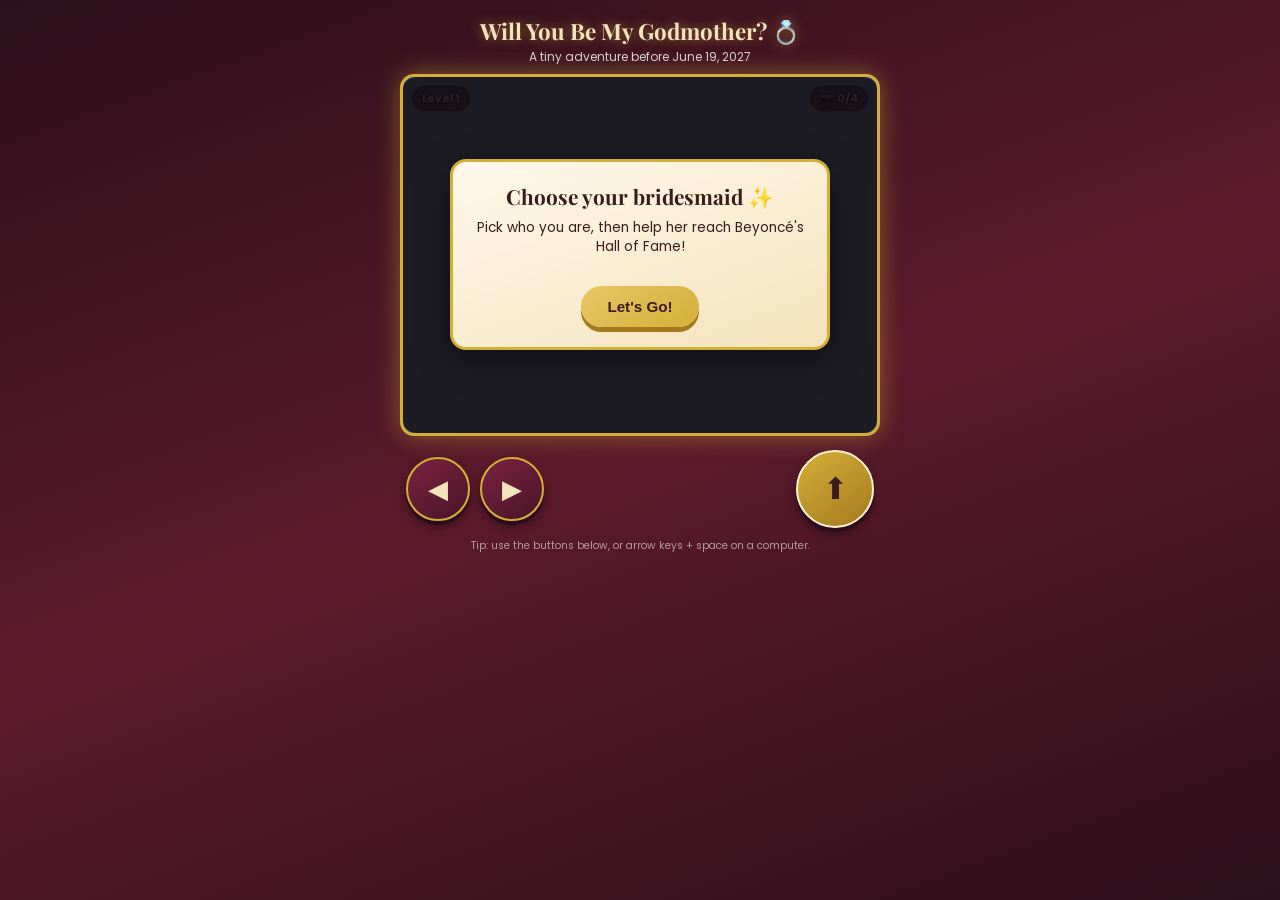
==== godmother-quest.html @ a8b9c9cd "Add files via upload" ====
<!DOCTYPE html>
<html lang="en">
<head>
<meta charset="UTF-8">
<meta name="viewport" content="width=device-width, initial-scale=1.0, maximum-scale=1.0, user-scalable=no, viewport-fit=cover">
<title>Will You Be My Godmother? 💍</title>
<link rel="preconnect" href="https://fonts.googleapis.com">
<link href="https://fonts.googleapis.com/css2?family=Playfair+Display:wght@600;700&family=Poppins:wght@400;600;700&display=swap" rel="stylesheet">
<style>
  :root{
    --gold:#d4af37;
    --gold-light:#f4e4bc;
    --blush:#ffd6e8;
    --deep:#3a1c1c;
  }
  *{box-sizing:border-box; -webkit-tap-highlight-color:transparent; user-select:none;}
  html,body{
    margin:0; padding:0; height:100%;
    background:linear-gradient(160deg,#2b0f1a,#5c1a2b 50%,#2b0f1a);
    font-family:'Poppins',sans-serif; color:#fff;
    overflow:hidden; touch-action:none;
  }
  #app{
    max-width:520px; margin:0 auto; height:100%;
    display:flex; flex-direction:column; align-items:center;
    justify-content:flex-start; position:relative;
    padding:10px; min-height:100vh;
  }
  h1.title{
    font-family:'Playfair Display',serif; font-size:1.4rem; text-align:center;
    margin:6px 0 2px; color:var(--gold-light);
    text-shadow:0 0 12px rgba(212,175,55,.6);
  }
  .subtitle{ font-size:.75rem; opacity:.8; text-align:center; margin-bottom:8px;}
  #canvasWrap{
    position:relative; width:100%; max-width:480px;
    border-radius:14px; overflow:hidden;
    border:3px solid var(--gold);
    box-shadow:0 0 25px rgba(212,175,55,.45), inset 0 0 20px rgba(0,0,0,.4);
  }
  canvas{ display:block; width:100%; height:auto; background:#87ceeb; }
  #hud{
    position:absolute; top:8px; left:8px; right:8px;
    display:flex; justify-content:space-between; align-items:center;
    font-size:.7rem; font-weight:600; pointer-events:none;
    text-shadow:0 1px 3px rgba(0,0,0,.7);
  }
  #hud .pill{
    background:rgba(0,0,0,.45); border:1px solid rgba(212,175,55,.6);
    padding:4px 10px; border-radius:20px;
  }
  #controls{
    display:flex; justify-content:space-between; align-items:center;
    width:100%; max-width:480px; margin-top:14px; padding:0 6px;
  }
  .dpad{ display:flex; gap:10px; }
  .btn{
    width:64px; height:64px; border-radius:50%;
    background:linear-gradient(145deg,#7a2340,#4a1428);
    border:2px solid var(--gold);
    color:var(--gold-light); font-size:1.6rem;
    display:flex; align-items:center; justify-content:center;
    box-shadow:0 4px 0 #2b0c1a, 0 6px 10px rgba(0,0,0,.4);
  }
  .btn:active{ transform:translateY(3px); box-shadow:0 1px 0 #2b0c1a; }
  .btn.jump{
    width:78px; height:78px; font-size:1.9rem;
    background:linear-gradient(145deg,var(--gold),#a6791f);
    color:#3a1c1c; border-color:#fff4d6;
  }
  .hidden{ display:none !important; }
  .overlay{
    position:absolute; inset:0; z-index:20;
    background:rgba(15,4,10,.88);
    display:flex; flex-direction:column; align-items:center; justify-content:center;
    padding:20px; text-align:center; gap:14px; border-radius:12px;
  }
  .card{
    background:linear-gradient(160deg,#fff8ec,#f4e4bc);
    color:#3a1c1c; border-radius:16px; padding:20px 18px;
    width:100%; max-width:380px;
    box-shadow:0 10px 30px rgba(0,0,0,.5);
    border:3px solid var(--gold);
  }
  .card h2{ font-family:'Playfair Display',serif; margin:0 0 8px; font-size:1.3rem;}
  .card p{ font-size:.85rem; line-height:1.4; margin:6px 0 14px;}
  .charRow{ display:flex; gap:10px; justify-content:center; flex-wrap:wrap; }
  .charCard{
    background:#fff; border:3px solid transparent; border-radius:12px;
    padding:10px 8px; width:100px; cursor:pointer;
    transition:transform .15s, border-color .15s;
  }
  .charCard:active, .charCard.selected{ border-color:var(--gold); transform:scale(1.05); }
  .charCard canvas{ width:100%; height:90px; }
  .charCard span{ display:block; margin-top:4px; font-weight:600; font-size:.8rem; color:#3a1c1c;}
  .goldBtn{
    background:linear-gradient(145deg,#e8c766,var(--gold));
    border:none; color:#3a1c1c; font-weight:700; font-size:.95rem;
    padding:12px 26px; border-radius:30px; cursor:pointer;
    box-shadow:0 5px 0 #a6791f;
  }
  .goldBtn:active{ transform:translateY(3px); box-shadow:0 2px 0 #a6791f; }
  .polaroid{
    background:#fff; padding:10px 10px 26px; border-radius:4px;
    box-shadow:0 6px 14px rgba(0,0,0,.35); transform:rotate(-2deg);
    width:210px; margin:0 auto 10px;
  }
  .polaroid .ph{
    width:100%; height:150px; background:repeating-linear-gradient(45deg,#eee,#eee 10px,#f7f7f7 10px,#f7f7f7 20px);
    border:2px dashed #c9a7ff; border-radius:2px;
    display:flex; align-items:center; justify-content:center; flex-direction:column;
    color:#9a86b3; font-size:.75rem; text-align:center; overflow:hidden;
  }
  .polaroid .ph img{ width:100%; height:100%; object-fit:cover; }
  .polaroid .cap{ font-family:'Playfair Display',serif; font-size:.85rem; margin-top:8px; color:#3a1c1c;}
  .letterBox{
    background:#fffdf6; color:#3a1c1c; border-radius:6px;
    padding:22px 20px; text-align:left; font-family:'Playfair Display',serif;
    max-width:360px; box-shadow:0 12px 40px rgba(0,0,0,.5);
    border:1px solid #e6d6a8;
  }
  .letterBox .sig{ text-align:right; margin-top:14px; font-style:italic; }
  #startOverlay .charCard.selected{ border-color: var(--gold); }
  #confettiWrap{ position:fixed; inset:0; pointer-events:none; overflow:hidden; z-index:50;}
  .confetti{ position:absolute; top:-20px; font-size:1.4rem; animation:fall linear forwards; }
  @keyframes fall{
    to{ transform:translateY(110vh) rotate(360deg); opacity:.9; }
  }
  footer.tip{ font-size:.65rem; opacity:.55; margin-top:10px; text-align:center; padding-bottom:6px;}
</style>
</head>
<body>
<div id="app">
  <h1 class="title">Will You Be My Godmother? 💍</h1>
  <div class="subtitle">A tiny adventure before June 19, 2027</div>

  <div id="canvasWrap">
    <canvas id="game" width="480" height="360"></canvas>
    <div id="hud">
      <div class="pill" id="hudLevel">Level 1</div>
      <div class="pill" id="hudPhotos">📷 0/4</div>
    </div>

    <!-- CHARACTER SELECT -->
    <div class="overlay" id="startOverlay">
      <div class="card">
        <h2>Choose your bridesmaid ✨</h2>
        <p>Pick who you are, then help her reach Beyoncé's Hall of Fame!</p>
        <div class="charRow" id="charRow"></div>
        <div style="margin-top:16px;">
          <button class="goldBtn" id="startBtn" disabled>Let's Go!</button>
        </div>
      </div>
    </div>

    <!-- LEVEL INTRO -->
    <div class="overlay hidden" id="introOverlay">
      <div class="card">
        <h2 id="introTitle">Level 1</h2>
        <p id="introText"></p>
        <button class="goldBtn" id="introBtn">Play</button>
      </div>
    </div>

    <!-- PHOTO MODAL -->
    <div class="overlay hidden" id="photoOverlay">
      <div class="polaroid">
        <div class="ph" id="photoPh">📷<br>Add photo here</div>
        <div class="cap" id="photoCap">A sweet memory</div>
      </div>
      <button class="goldBtn" id="photoBtn">Keep Going 💕</button>
    </div>

    <!-- LEVEL COMPLETE -->
    <div class="overlay hidden" id="completeOverlay">
      <div class="card">
        <h2>Level Complete! 🎉</h2>
        <p id="completeText"></p>
        <button class="goldBtn" id="completeBtn">Continue</button>
      </div>
    </div>

    <!-- THE PROPOSAL LETTER -->
    <div class="overlay hidden" id="letterOverlay">
      <div class="letterBox">
        <p>My dearest <b id="letterName">friend</b>,</p>
        <p>Before I walk down the aisle, there's no one I'd rather have by my side.</p>
        <p>Will you be my <b>godmother</b> on our wedding day —<br><b>June 19th, 2027</b>?</p>
        <p class="sig">With all my love,<br>Your Beyoncé 👰🏽‍♀️💍</p>
      </div>
      <button class="goldBtn" id="yesBtn">Yes! I'd love to 💍</button>
    </div>

    <!-- FINALE -->
    <div class="overlay hidden" id="finaleOverlay">
      <div class="card">
        <h2>She said YES! 🥂</h2>
        <p id="finaleText"></p>
        <button class="goldBtn" id="restartBtn">Play Again</button>
      </div>
    </div>
  </div>

  <div id="controls">
    <div class="dpad">
      <button class="btn" id="btnLeft">◀</button>
      <button class="btn" id="btnRight">▶</button>
    </div>
    <button class="btn jump" id="btnJump">⬆</button>
  </div>
  <footer class="tip">Tip: use the buttons below, or arrow keys + space on a computer.</footer>
</div>

<div id="confettiWrap"></div>

<script>
/* =========================================================
   EASY CUSTOMIZATION
   Paste image URLs below to replace the "Add photo here"
   placeholders once you have them. Leave "" to keep the
   placeholder look. You can also change the wedding date
   and bride's display name here.
========================================================= */
const WEDDING_DATE = "June 19th, 2027";
const BRIDE_SIGNOFF = "Your Beyoncé";

const PHOTO_URLS = {
  p1:"", p2:"", p3:"", p4:"",   // Level 1 memories
  p5:"", p6:"", p7:"", p8:""    // Level 2 memories
};
const PHOTO_CAPTIONS = {
  p1:"The day we met", p2:"Girls' trip 💕", p3:"Late night laughs",
  p4:"Ride or die", p5:"Brunch besties", p6:"That one crazy night",
  p7:"Always in my corner", p8:"Best of friends"
};
/* ========================================================= */

const CHARACTERS = [
  { id:'nicole',   name:'Nicole',   dress:'#ff6fa8', dress2:'#e0508a', hair:'#3b2314', skin:'#e8b48a' },
  { id:'andreia',  name:'Andreia',  dress:'#5bc8ff', dress2:'#3aa8e0', hair:'#161616', skin:'#c98a5b' },
  { id:'carolina', name:'Carolina', dress:'#c9a7ff', dress2:'#a67ee0', hair:'#7a4a20', skin:'#f0c9a0' }
];

let chosen = null;

/* ---------- CHARACTER SELECT UI ---------- */
const charRow = document.getElementById('charRow');
CHARACTERS.forEach(c=>{
  const div = document.createElement('div');
  div.className = 'charCard';
  div.dataset.id = c.id;
  const cv = document.createElement('canvas');
  cv.width = 100; cv.height = 90;
  div.appendChild(cv);
  const span = document.createElement('span');
  span.textContent = c.name;
  div.appendChild(span);
  charRow.appendChild(div);
  drawLadyPortrait(cv.getContext('2d'), c);
  div.addEventListener('click', ()=>{
    document.querySelectorAll('.charCard').forEach(x=>x.classList.remove('selected'));
    div.classList.add('selected');
    chosen = c;
    document.getElementById('startBtn').disabled = false;
  });
});

function drawLadyPortrait(ctx, c){
  ctx.clearRect(0,0,100,90);
  drawLady(ctx, 50, 20, c, 'right', 0, false);
}

document.getElementById('startBtn').addEventListener('click', ()=>{
  if(!chosen) return;
  document.getElementById('startOverlay').classList.add('hidden');
  document.getElementById('letterName').textContent = chosen.name;
  startLevel(0);
});

/* ---------- CANVAS / GAME SETUP ---------- */
const canvas = document.getElementById('game');
const ctx = canvas.getContext('2d');
const W = canvas.width, H = canvas.height;
const GROUND_Y = 300;
const GRAVITY = 0.6;
const JUMP_V = -12.5;
const MOVE_SPEED = 3.4;

function drawLady(ctx, x, y, c, facing, frame, walking){
  // x,y = feet position (bottom center)
  ctx.save();
  ctx.translate(x,y);
  const step = walking ? Math.sin(frame/5)*6 : 0;
  // legs
  ctx.strokeStyle = c.skin; ctx.lineWidth = 5; ctx.lineCap='round';
  ctx.beginPath(); ctx.moveTo(-6,-2); ctx.lineTo(-6+step, 12); ctx.stroke();
  ctx.beginPath(); ctx.moveTo(6,-2); ctx.lineTo(6-step, 12); ctx.stroke();
  // dress (trapezoid)
  ctx.fillStyle = c.dress;
  ctx.beginPath();
  ctx.moveTo(-9,-2); ctx.lineTo(9,-2); ctx.lineTo(15,-30); ctx.lineTo(-15,-30);
  ctx.closePath(); ctx.fill();
  ctx.fillStyle = c.dress2;
  ctx.beginPath();
  ctx.moveTo(-15,-30); ctx.lineTo(15,-30); ctx.lineTo(11,-38); ctx.lineTo(-11,-38);
  ctx.closePath(); ctx.fill();
  // arms
  ctx.strokeStyle = c.skin; ctx.lineWidth = 4;
  const armSwing = walking ? Math.sin(frame/5)*8 : 2;
  ctx.beginPath(); ctx.moveTo(-13,-32); ctx.lineTo(-18, -22+armSwing); ctx.stroke();
  ctx.beginPath(); ctx.moveTo(13,-32); ctx.lineTo(18, -22-armSwing); ctx.stroke();
  // head
  ctx.fillStyle = c.skin;
  ctx.beginPath(); ctx.arc(0,-46,9,0,Math.PI*2); ctx.fill();
  // hair
  ctx.fillStyle = c.hair;
  ctx.beginPath();
  ctx.arc(0,-48,10,Math.PI*0.9,Math.PI*2.1);
  ctx.fill();
  ctx.fillRect(-10,-50,4,16);
  ctx.fillRect(6,-50,4,16);
  // face
  ctx.fillStyle = '#3a1c1c';
  const eyeX = facing==='right'? 2:-2;
  ctx.beginPath(); ctx.arc(eyeX-2,-46,1,0,Math.PI*2); ctx.fill();
  ctx.beginPath(); ctx.arc(eyeX+3,-46,1,0,Math.PI*2); ctx.fill();
  ctx.strokeStyle='#c9455f'; ctx.lineWidth=1.2;
  ctx.beginPath(); ctx.arc(eyeX,-43,2,0,Math.PI); ctx.stroke();
  ctx.restore();
}

function drawBeyonce(ctx, x, y, glow){
  ctx.save();
  ctx.translate(x,y);
  // sparkle aura
  ctx.globalAlpha = 0.5 + Math.sin(glow/10)*0.2;
  ctx.fillStyle = '#fff2c2';
  ctx.beginPath(); ctx.arc(0,-30,42,0,Math.PI*2); ctx.fill();
  ctx.globalAlpha = 1;
  // dress
  ctx.fillStyle = '#f7d774';
  ctx.beginPath();
  ctx.moveTo(-12,-2); ctx.lineTo(12,-2); ctx.lineTo(22,-34); ctx.lineTo(-22,-34);
  ctx.closePath(); ctx.fill();
  ctx.fillStyle = '#e0b93f';
  ctx.beginPath();
  ctx.moveTo(-22,-34); ctx.lineTo(22,-34); ctx.lineTo(15,-42); ctx.lineTo(-15,-42);
  ctx.closePath(); ctx.fill();
  // arms + ring hand raised
  ctx.strokeStyle = '#8a5a34'; ctx.lineWidth = 5; ctx.lineCap='round';
  ctx.beginPath(); ctx.moveTo(-15,-36); ctx.lineTo(-24,-52); ctx.stroke();
  ctx.beginPath(); ctx.moveTo(15,-36); ctx.lineTo(20,-20); ctx.stroke();
  // legs
  ctx.beginPath(); ctx.moveTo(-6,-2); ctx.lineTo(-6,14); ctx.stroke();
  ctx.beginPath(); ctx.moveTo(6,-2); ctx.lineTo(6,14); ctx.stroke();
  // head
  ctx.fillStyle = '#8a5a34';
  ctx.beginPath(); ctx.arc(0,-52,10,0,Math.PI*2); ctx.fill();
  ctx.fillStyle = '#1a1210';
  ctx.beginPath(); ctx.arc(0,-58,11,Math.PI*0.9,Math.PI*2.1); ctx.fill();
  ctx.fillRect(-11,-58,5,20); ctx.fillRect(6,-58,5,20);
  // worried/stressed brows + small tear sparkle
  ctx.strokeStyle='#1a1210'; ctx.lineWidth=1.4;
  ctx.beginPath(); ctx.moveTo(-6,-56); ctx.lineTo(-2,-54); ctx.stroke();
  ctx.beginPath(); ctx.moveTo(6,-56); ctx.lineTo(2,-54); ctx.stroke();
  ctx.fillStyle='#3a1c1c';
  ctx.beginPath(); ctx.arc(-3,-52,1,0,Math.PI*2); ctx.fill();
  ctx.beginPath(); ctx.arc(3,-52,1,0,Math.PI*2); ctx.fill();
  // ring with shine
  ctx.save();
  ctx.translate(-24,-52);
  ctx.fillStyle='#ffd700';
  ctx.beginPath(); ctx.arc(0,0,3,0,Math.PI*2); ctx.fill();
  ctx.fillStyle='#eaf6ff';
  ctx.beginPath(); ctx.moveTo(0,-8); ctx.lineTo(3,-3); ctx.lineTo(-3,-3); ctx.closePath(); ctx.fill();
  const s = 2 + Math.sin(glow/4);
  ctx.strokeStyle='#fff'; ctx.lineWidth=1;
  ctx.beginPath(); ctx.moveTo(-6-s,-8); ctx.lineTo(6+s,-8-s); ctx.stroke();
  ctx.beginPath(); ctx.moveTo(-2,-14-s); ctx.lineTo(2,-4); ctx.stroke();
  ctx.restore();
  ctx.restore();
}

/* ---------- LEVEL DEFINITIONS ---------- */
function seg(x1,x2){ return {x:x1, y:GROUND_Y, w:x2-x1, h:60}; }

const LEVELS = [
  { // LEVEL 1
    name:'Level 1 · The Invitation Begins',
    intro:'Walk and jump your way through, collecting sweet memories along the way!',
    bg:['#ffd6e8','#ffe9f2'],
    width:1500,
    platforms:[
      seg(0,340), seg(460,760), seg(880,1500),
      {x:560,y:220,w:100,h:16},
      {x:1000,y:200,w:110,h:16},
      {x:1200,y:250,w:90,h:16}
    ],
    photos:[ {x:200,y:GROUND_Y,key:'p1'}, {x:600,y:170,key:'p2'}, {x:1030,y:150,key:'p3'}, {x:1350,y:GROUND_Y,key:'p4'} ],
    hearts:[ {x:120,y:GROUND_Y-10},{x:500,y:GROUND_Y-10},{x:950,y:GROUND_Y-10},{x:1400,y:GROUND_Y-10} ],
    flagX:1460
  },
  { // LEVEL 2
    name:'Level 2 · Best Friends Forever',
    intro:'A few more jumps to go — you\\'re almost ready for the big reveal!',
    bg:['#c9e7ff','#e8f6ff'],
    width:1800,
    platforms:[
      seg(0,300), seg(420,640), seg(760,900), seg(1040,1800),
      {x:300,y:230,w:100,h:16},
      {x:660,y:190,w:90,h:16},
      {x:900,y:230,w:100,h:16},
      {x:1150,y:200,w:100,h:16},
      {x:1400,y:240,w:110,h:16}
    ],
    photos:[ {x:160,y:GROUND_Y,key:'p5'}, {x:690,y:160,key:'p6'}, {x:1180,y:170,key:'p7'}, {x:1650,y:GROUND_Y,key:'p8'} ],
    hearts:[ {x:340,y:GROUND_Y-10},{x:800,y:GROUND_Y-10},{x:1250,y:GROUND_Y-10},{x:1700,y:GROUND_Y-10} ],
    flagX:1750
  },
  { // LEVEL 3 - HALL OF FAME
    name:'Level 3 · Hall of Fame',
    intro:'Walk the red carpet all the way to the end...',
    bg:['#3a0d16','#6e1626'],
    width:1300,
    platforms:[ seg(0,1300) ],
    photos:[],
    hearts:[ {x:150,y:GROUND_Y-10},{x:350,y:GROUND_Y-10},{x:550,y:GROUND_Y-10},{x:750,y:GROUND_Y-10},{x:950,y:GROUND_Y-10} ],
    flagX:1180,
    isFinale:true
  }
];

let levelIndex = 0;
let level = null;
let player, camX, keys, photosCollected, heartsCollected, frame, gameRunning, glow;

function startLevel(i){
  levelIndex = i;
  level = LEVELS[i];
  player = { x:40, y:GROUND_Y-1, w:26, h:48, vx:0, vy:0, grounded:true, facing:'right', checkX:40, checkY:GROUND_Y };
  camX = 0; frame = 0; glow = 0;
  photosCollected = level.photos.map(()=>false);
  heartsCollected = level.hearts.map(()=>false);
  gameRunning = false;

  document.getElementById('hudLevel').textContent = level.name.split('·')[0].trim();
  document.getElementById('hudPhotos').style.visibility = level.photos.length ? 'visible':'hidden';
  document.getElementById('hudPhotos').textContent = '📷 0/' + level.photos.length;

  document.getElementById('introTitle').textContent = level.name;
  document.getElementById('introText').textContent = level.intro;
  document.getElementById('introOverlay').classList.remove('hidden');
}

document.getElementById('introBtn').addEventListener('click', ()=>{
  document.getElementById('introOverlay').classList.add('hidden');
  gameRunning = true;
  requestAnimationFrame(loop);
});

/* ---------- INPUT ---------- */
keys = { left:false, right:false, jump:false };
function bindHold(el, key){
  el.addEventListener('touchstart', e=>{ e.preventDefault(); keys[key]=true; },{passive:false});
  el.addEventListener('touchend', e=>{ e.preventDefault(); keys[key]=false; },{passive:false});
  el.addEventListener('mousedown', ()=> keys[key]=true);
  el.addEventListener('mouseup', ()=> keys[key]=false);
  el.addEventListener('mouseleave', ()=> keys[key]=false);
}
bindHold(document.getElementById('btnLeft'),'left');
bindHold(document.getElementById('btnRight'),'right');
bindHold(document.getElementById('btnJump'),'jump');

window.addEventListener('keydown', e=>{
  if(e.code==='ArrowLeft') keys.left=true;
  if(e.code==='ArrowRight') keys.right=true;
  if(e.code==='Space'||e.code==='ArrowUp') keys.jump=true;
});
window.addEventListener('keyup', e=>{
  if(e.code==='ArrowLeft') keys.left=false;
  if(e.code==='ArrowRight') keys.right=false;
  if(e.code==='Space'||e.code==='ArrowUp') keys.jump=false;
});

/* ---------- GAME LOOP ---------- */
function loop(){
  if(!gameRunning) return;
  frame++; glow++;
  update();
  render();
  requestAnimationFrame(loop);
}

function update(){
  const moving = keys.left || keys.right;
  if(keys.left){ player.vx = -MOVE_SPEED; player.facing='left'; }
  else if(keys.right){ player.vx = MOVE_SPEED; player.facing='right'; }
  else player.vx = 0;

  if(keys.jump && player.grounded){
    player.vy = JUMP_V;
    player.grounded = false;
  }

  player.vy += GRAVITY;
  if(player.vy > 15) player.vy = 15;

  player.x += player.vx;
  player.x = Math.max(0, Math.min(level.width - player.w, player.x));

  const prevBottom = player.y;
  player.y += player.vy;

  player.grounded = false;
  for(const p of level.platforms){
    const feetNow = player.y;
    const feetPrev = prevBottom;
    const withinX = player.x + player.w > p.x && player.x < p.x + p.w;
    if(withinX && player.vy >= 0 && feetPrev <= p.y && feetNow >= p.y){
      player.y = p.y;
      player.vy = 0;
      player.grounded = true;
      player.checkX = player.x;
      player.checkY = p.y;
    }
  }

  if(player.y > H + 150){
    player.x = player.checkX;
    player.y = player.checkY;
    player.vy = 0;
  }

  // photo pickups
  level.photos.forEach((ph,i)=>{
    if(photosCollected[i]) return;
    const dx = (player.x+player.w/2) - ph.x;
    const dy = (player.y - 20) - ph.y;
    if(Math.abs(dx) < 26 && Math.abs(dy) < 34){
      photosCollected[i] = true;
      openPhoto(ph.key);
    }
  });

  // hearts pickups
  level.hearts.forEach((h,i)=>{
    if(heartsCollected[i]) return;
    const dx = (player.x+player.w/2) - h.x;
    const dy = (player.y - 10) - h.y;
    if(Math.abs(dx) < 20 && Math.abs(dy) < 20) heartsCollected[i] = true;
  });

  const cnt = photosCollected.filter(Boolean).length;
  document.getElementById('hudPhotos').textContent = '📷 ' + cnt + '/' + level.photos.length;

  // camera
  camX = Math.max(0, Math.min(level.width - W, player.x - W/2));

  // finale trigger
  if(level.isFinale){
    if(player.x + player.w/2 >= level.flagX - 20){
      gameRunning = false;
      showLetter();
      return;
    }
  } else if(player.x + player.w >= level.flagX){
    gameRunning = false;
    showComplete();
    return;
  }
}

function openPhoto(key){
  gameRunning = false;
  const url = PHOTO_URLS[key];
  const ph = document.getElementById('photoPh');
  if(url){
    ph.innerHTML = '<img src="'+url+'" alt="memory">';
  } else {
    ph.innerHTML = '📷<br>Add photo here';
  }
  document.getElementById('photoCap').textContent = PHOTO_CAPTIONS[key] || 'A sweet memory';
  document.getElementById('photoOverlay').classList.remove('hidden');
}
document.getElementById('photoBtn').addEventListener('click', ()=>{
  document.getElementById('photoOverlay').classList.add('hidden');
  gameRunning = true;
  requestAnimationFrame(loop);
});

function showComplete(){
  document.getElementById('completeText').textContent =
    'Great job, ' + chosen.name + '! On to the next step...';
  document.getElementById('completeOverlay').classList.remove('hidden');
}
document.getElementById('completeBtn').addEventListener('click', ()=>{
  document.getElementById('completeOverlay').classList.add('hidden');
  startLevel(levelIndex+1);
});

function showLetter(){
  document.getElementById('letterOverlay').classList.remove('hidden');
}
document.getElementById('yesBtn').addEventListener('click', ()=>{
  document.getElementById('letterOverlay').classList.add('hidden');
  document.getElementById('finaleText').textContent =
    chosen.name + ' is officially a godmother! See you on ' + WEDDING_DATE + ' 💐';
  document.getElementById('finaleOverlay').classList.remove('hidden');
  launchConfetti();
});
document.getElementById('restartBtn').addEventListener('click', ()=>{
  document.getElementById('finaleOverlay').classList.add('hidden');
  document.getElementById('startOverlay').classList.remove('hidden');
  document.querySelectorAll('.charCard').forEach(x=>x.classList.remove('selected'));
  document.getElementById('startBtn').disabled = true;
  chosen = null;
});

function launchConfetti(){
  const wrap = document.getElementById('confettiWrap');
  const bits = ['💐','🎉','💍','✨','🥂','👑'];
  for(let i=0;i<50;i++){
    setTimeout(()=>{
      const el = document.createElement('div');
      el.className = 'confetti';
      el.textContent = bits[Math.floor(Math.random()*bits.length)];
      el.style.left = Math.random()*100 + 'vw';
      el.style.animationDuration = (2.5 + Math.random()*2) + 's';
      el.style.fontSize = (1 + Math.random()*1.2) + 'rem';
      wrap.appendChild(el);
      setTimeout(()=>el.remove(), 5000);
    }, i*80);
  }
}

/* ---------- RENDER ---------- */
function render(){
  // background
  const grad = ctx.createLinearGradient(0,0,0,H);
  grad.addColorStop(0, level.bg[0]);
  grad.addColorStop(1, level.bg[1]);
  ctx.fillStyle = grad;
  ctx.fillRect(0,0,W,H);

  if(level.isFinale){
    renderRedCarpetBG();
  } else {
    renderCloudsBG();
  }

  ctx.save();
  ctx.translate(-camX,0);

  // platforms
  level.platforms.forEach(p=>{
    if(level.isFinale){
      ctx.fillStyle = '#7a0f22';
      ctx.fillRect(p.x,p.y,p.w,H-p.y);
      ctx.fillStyle = '#c81c3f';
      ctx.fillRect(p.x,p.y,p.w,10);
      // gold trim
      ctx.fillStyle = 'rgba(212,175,55,.6)';
      for(let gx=p.x; gx<p.x+p.w; gx+=40) ctx.fillRect(gx,p.y-4,20,4);
    } else {
      ctx.fillStyle = '#8bd67a';
      ctx.fillRect(p.x,p.y,p.w,10);
      ctx.fillStyle = '#c99a5b';
      ctx.fillRect(p.x,p.y+10,p.w,H-p.y-10);
    }
  });

  // hearts
  level.hearts.forEach((h,i)=>{
    if(heartsCollected[i]) return;
    ctx.font = '20px serif';
    ctx.fillText(level.isFinale ? '✨' : '💗', h.x-10, h.y - Math.sin(frame/10+i)*4);
  });

  // photos
  level.photos.forEach((ph,i)=>{
    if(photosCollected[i]) return;
    ctx.save();
    ctx.translate(ph.x, ph.y - 20);
    ctx.rotate(Math.sin(frame/20)*0.05);
    ctx.fillStyle = '#fff';
    ctx.fillRect(-14,-16,28,32);
    ctx.strokeStyle = '#c9a7ff';
    ctx.strokeRect(-14,-16,28,32);
    ctx.font = '16px serif';
    ctx.fillStyle = '#c9a7ff';
    ctx.fillText('📷', -8, -2);
    ctx.restore();
  });

  // flag / Beyonce
  if(level.isFinale){
    drawBeyonce(ctx, level.flagX, GROUND_Y, glow);
  } else {
    ctx.save();
    ctx.translate(level.flagX, GROUND_Y);
    ctx.strokeStyle = '#7a5230'; ctx.lineWidth = 4;
    ctx.beginPath(); ctx.moveTo(0,0); ctx.lineTo(0,-60); ctx.stroke();
    ctx.fillStyle = '#ff6fa8';
    ctx.beginPath(); ctx.moveTo(0,-60); ctx.lineTo(28,-50); ctx.lineTo(0,-40); ctx.closePath(); ctx.fill();
    ctx.restore();
  }

  // player
  drawLady(ctx, player.x+player.w/2, player.y, chosen, player.facing, frame, player.vx!==0);

  ctx.restore();
}

function renderCloudsBG(){
  ctx.fillStyle = 'rgba(255,255,255,.7)';
  for(let i=0;i<4;i++){
    const cx = ((i*180) - (camX*0.3) % 720 + 720) % (W+200) - 100;
    const cy = 40 + (i%2)*30;
    ctx.beginPath();
    ctx.arc(cx,cy,20,0,Math.PI*2);
    ctx.arc(cx+22,cy+6,16,0,Math.PI*2);
    ctx.arc(cx-20,cy+8,14,0,Math.PI*2);
    ctx.fill();
  }
}
function renderRedCarpetBG(){
  // spotlights
  for(let i=0;i<3;i++){
    const sx = ((i*220) - (camX*0.4) % 660 + 660) % (W+200);
    const grd = ctx.createRadialGradient(sx,0,10,sx,0,180);
    grd.addColorStop(0,'rgba(255,244,200,.25)');
    grd.addColorStop(1,'rgba(255,244,200,0)');
    ctx.fillStyle = grd;
    ctx.beginPath(); ctx.moveTo(sx,0); ctx.arc(sx,0,180,0,Math.PI); ctx.fill();
  }
}

/* initial idle draw */
level = LEVELS[0];
chosen = CHARACTERS[0];
player = { x:40, y:GROUND_Y-1, w:26, h:48, vx:0, vy:0, grounded:true, facing:'right' };
camX=0; frame=0; glow=0;
photosCollected = level.photos.map(()=>false);
heartsCollected = level.hearts.map(()=>false);
render();
</script>
</body>
</html>
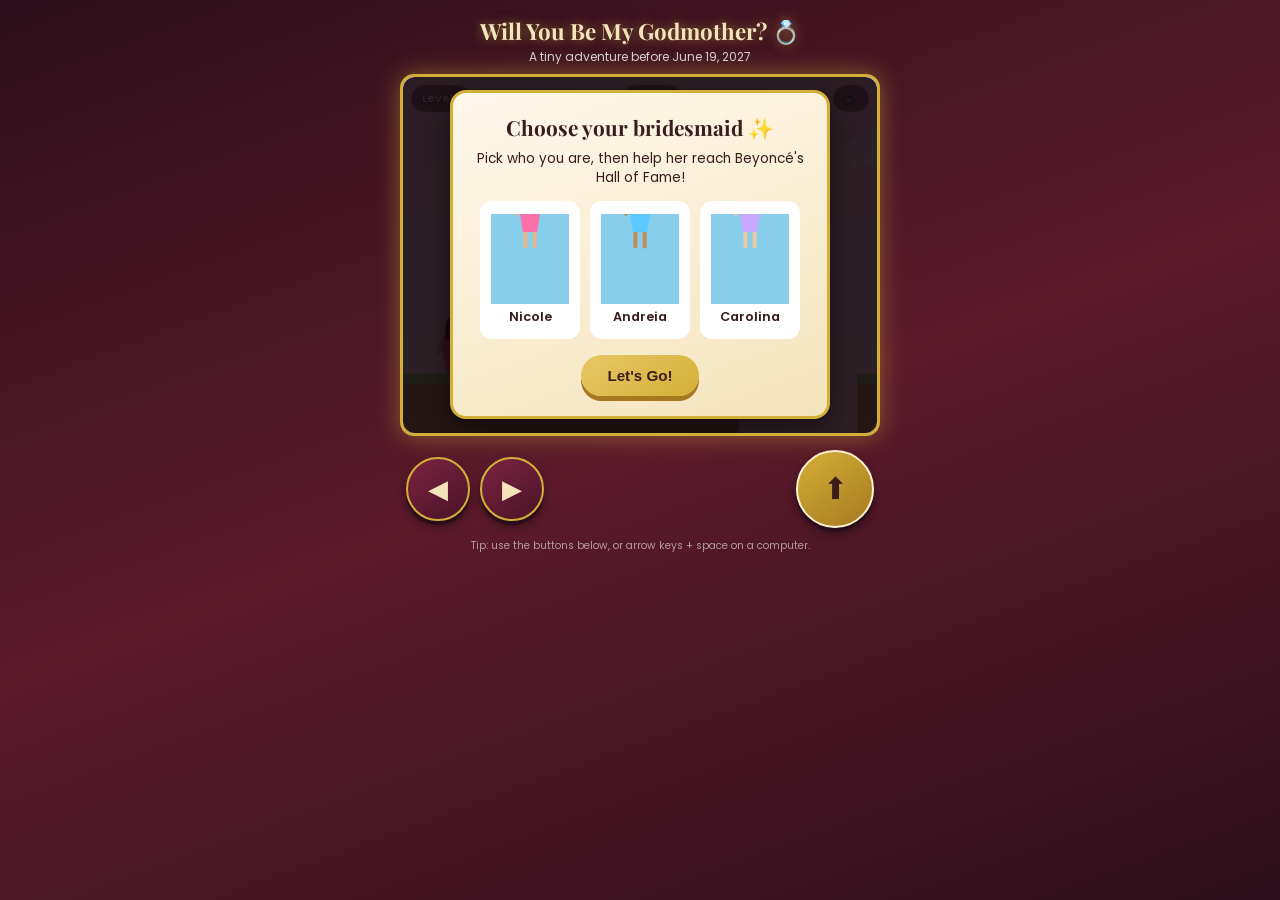
==== commit 5970c312: "Add files via upload" ====
--- a/godmother-quest.html
+++ b/godmother-quest.html
@@ -139,6 +139,7 @@
     <div id="hud">
       <div class="pill" id="hudLevel">Level 1</div>
       <div class="pill" id="hudPhotos">📷 0/4</div>
+      <div class="pill" id="muteBtn" style="pointer-events:auto; cursor:pointer;">🔊</div>
     </div>
 
     <!-- CHARACTER SELECT -->
@@ -227,6 +228,14 @@
 const PHOTO_URLS = {
   p1:"", p2:"", p3:"", p4:"",   // Level 1 memories
   p5:"", p6:"", p7:"", p8:""    // Level 2 memories
+};
+
+// Background music for each level. Leave "" for no music on that level.
+// Works with local files (e.g. "musica/nivel1.mp3") or full web links (mp3/ogg).
+const MUSIC_URLS = {
+  level1:"",
+  level2:"",
+  level3:""
 };
 const PHOTO_CAPTIONS = {
   p1:"The day we met", p2:"Girls' trip 💕", p3:"Late night laughs",
@@ -402,7 +411,7 @@
   },
   { // LEVEL 2
     name:'Level 2 · Best Friends Forever',
-    intro:'A few more jumps to go — you\\'re almost ready for the big reveal!',
+    intro:"A few more jumps to go — you're almost ready for the big reveal!",
     bg:['#c9e7ff','#e8f6ff'],
     width:1800,
     platforms:[
@@ -434,6 +443,31 @@
 let level = null;
 let player, camX, keys, photosCollected, heartsCollected, frame, gameRunning, glow;
 
+/* ---------- MUSIC ---------- */
+const bgMusic = new Audio();
+bgMusic.loop = true;
+bgMusic.volume = 0.55;
+let musicMuted = false;
+
+function playLevelMusic(i){
+  const key = 'level' + (i+1);
+  const url = MUSIC_URLS[key];
+  if(!url){ bgMusic.pause(); return; }
+  if(!bgMusic.src.endsWith(url)){
+    bgMusic.src = url;
+  }
+  if(!musicMuted){
+    bgMusic.play().catch(()=>{ /* browser blocked autoplay, will retry on next tap */ });
+  }
+}
+
+document.getElementById('muteBtn').addEventListener('click', ()=>{
+  musicMuted = !musicMuted;
+  document.getElementById('muteBtn').textContent = musicMuted ? '🔇' : '🔊';
+  if(musicMuted) bgMusic.pause();
+  else bgMusic.play().catch(()=>{});
+});
+
 function startLevel(i){
   levelIndex = i;
   level = LEVELS[i];
@@ -454,6 +488,7 @@
 
 document.getElementById('introBtn').addEventListener('click', ()=>{
   document.getElementById('introOverlay').classList.add('hidden');
+  playLevelMusic(levelIndex);
   gameRunning = true;
   requestAnimationFrame(loop);
 });
@@ -609,6 +644,7 @@
   launchConfetti();
 });
 document.getElementById('restartBtn').addEventListener('click', ()=>{
+  bgMusic.pause();
   document.getElementById('finaleOverlay').classList.add('hidden');
   document.getElementById('startOverlay').classList.remove('hidden');
   document.querySelectorAll('.charCard').forEach(x=>x.classList.remove('selected'));
